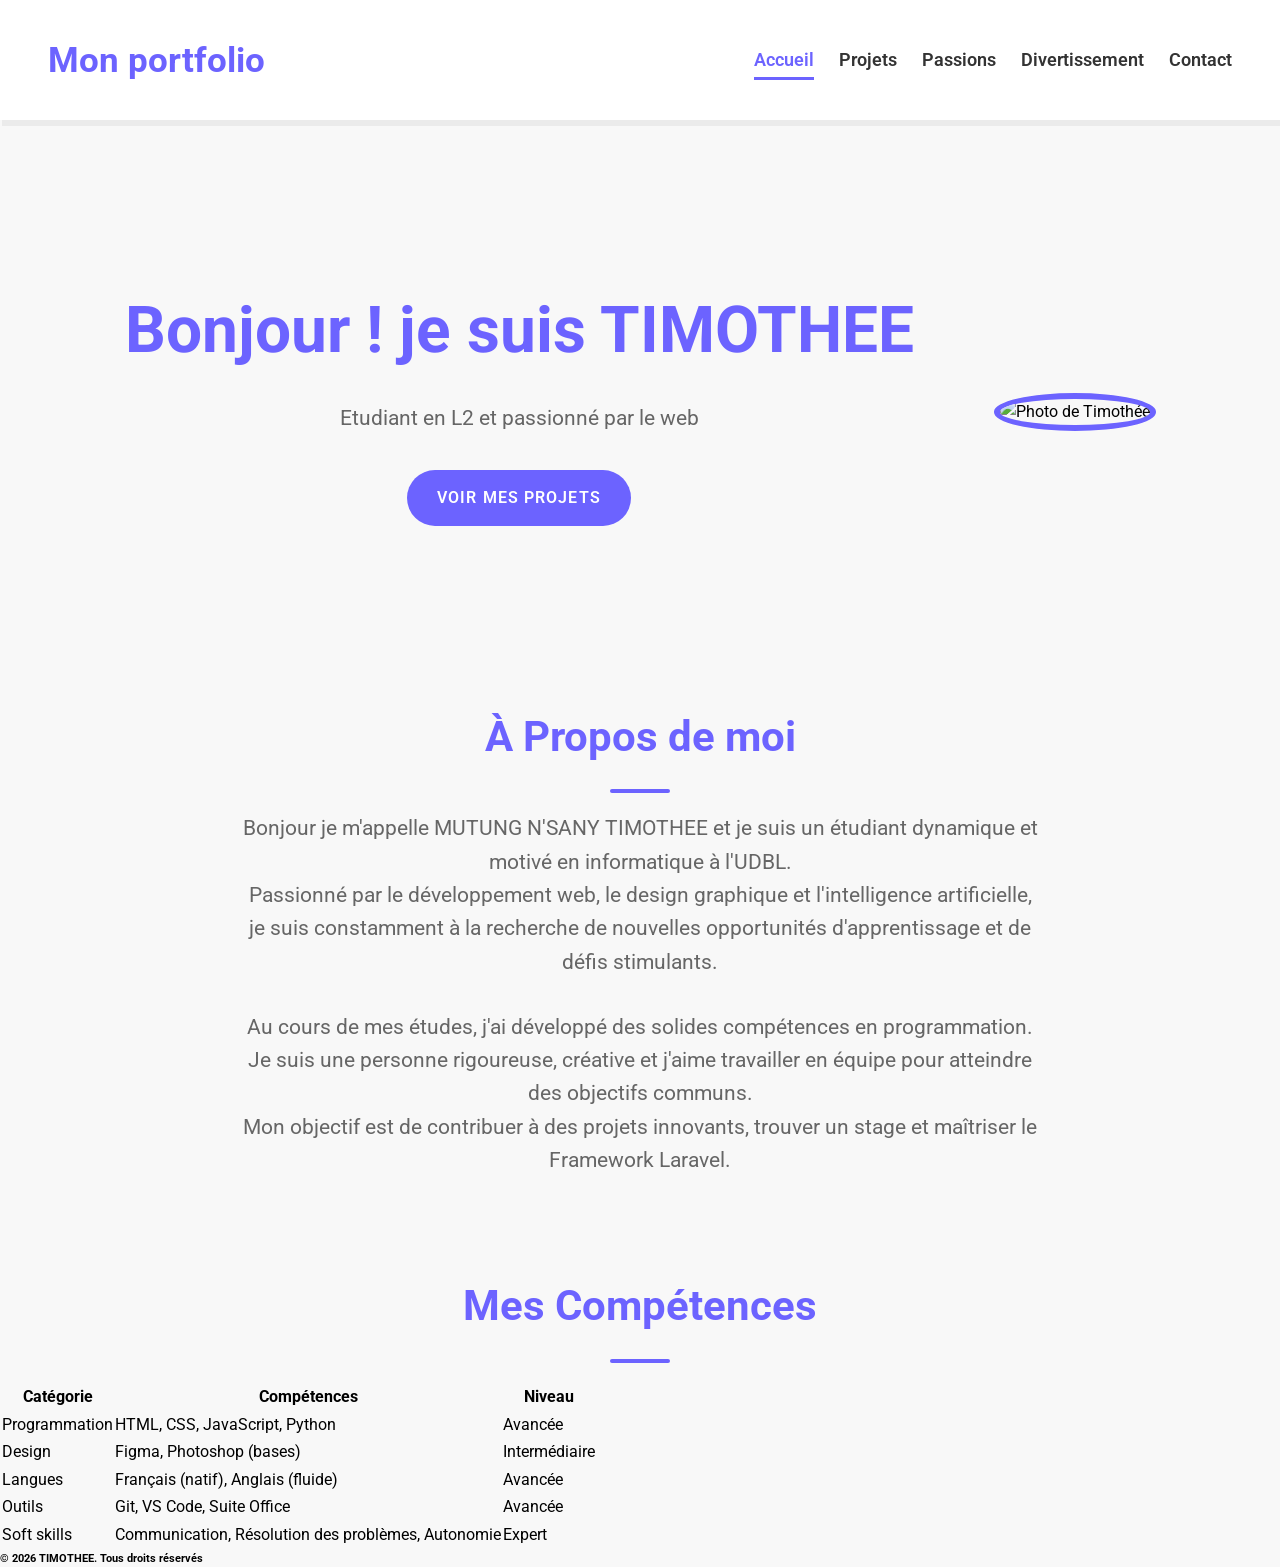
==== Index.html @ eccf8bee "stylisation de la section apropos" ====
<!DOCTYPE html>
<html lang="en">
<head>
    <meta charset="UTF-8">
    <meta name="viewport" content="width=device-width, initial-scale=1.0">
    <title>MON Portfolio</title>
    <link rel="stylesheet" href="css/style.css">
    <link rel="preconnect" href="https://fonts.googleapis.com">
    <link rel="preconnect" href="https://fonts.gstatic.com" crossorigin>
    <link href="https://fonts.googleapis.com/css2?family=Roboto:ital,wght@0,100..900;1,100..900&display=swap" rel="stylesheet">
    <link rel="stylesheet" href="https://cdnjs.cloudflare.com/ajax/libs/font-awesome/7.0.1/css/all.min.css" integrity="sha512-2SwdPD6INVrV/lHTZbO2nodKhrnDdJK9/kg2XD1r9uGqPo1cUbujc+IYdlYdEErWNu69gVcYgdxlmVmzTWnetw==" crossorigin="anonymous" referrerpolicy="no-referrer" />
</head>
<body>
   <header>
    <div>
        <a href="">Mon portfolio</a>
    </div>
    <nav>
        <ul>
            <li><a href="Index.html" class="active">Accueil</a></li>
            <li><a href="Projects.html">Projets</a></li>
            <li><a href="Passions.html">Passions</a></li>
            <li><a href="Divertissement.html">Divertissement</a></li>
            <li><a href="Contacts.html">Contact</a></li>
        </ul>
    </nav>
   </header> 
   <main>
   <section class="hero">
    <div>
        <h1>Bonjour ! je suis TIMOTHEE</h1>
        <p>Etudiant en L2 et passionné par le web</p>
        <a href="Projects.html">Voir mes Projets</a>
    </div>
    <div>
        <img src="images/IMG_20250408_120233.jpg" alt="Photo de Timothée">
    </div>
   </section>
   <section class="apropos">
            <div>
                <h2>À Propos de moi</h2>
                <p> Bonjour je m'appelle MUTUNG N'SANY TIMOTHEE et je suis un étudiant dynamique et motivé en informatique à l'UDBL.<br> Passionné par le développement web, le design graphique et l'intelligence artificielle,<br> je suis constamment à la recherche de nouvelles opportunités d'apprentissage et de défis stimulants.</p>
                <p>Au cours de mes études, j'ai développé des solides compétences en programmation.<br> Je suis une personne rigoureuse, créative et j'aime travailler en équipe pour atteindre des objectifs communs.<br> Mon objectif est de contribuer à des projets innovants, trouver un stage et maîtriser le Framework Laravel.</p>
            </div>
        </section>
        <section class="competence">
            <h2>Mes Compétences</h2>
            <table>
                <thead>
                <tr>
                    <th>Catégorie</th>
                    <th>Compétences</th>
                    <th>Niveau</th>
                </tr>
            </thead>
                    <tbody>
                <tr>
                    <td>Programmation</td>
                    <td>HTML, CSS, JavaScript, Python</td>
                    <td>Avancée</td>
                </tr>
                <tr>
                    <td>Design</td>
                    <td>Figma, Photoshop (bases)</td>
                    <td>Intermédiaire</td>
                </tr>
                <tr>
                    <td>Langues</td>
                    <td>Français (natif), Anglais (fluide)</td>
                    <td>Avancée</td>
                </tr>
                <tr>
                    <td>Outils</td>
                    <td>Git, VS Code, Suite Office</td>
                    <td>Avancée</td>
                </tr>
                <tr>
                    <td>Soft skills</td>
                    <td>Communication, Résolution des problèmes, Autonomie</td>
                    <td>Expert</td>
                </tr>
                </tbody>
            </table>
        </section>
    </main>
    <footer>
        <h6>
            &copy; 2026 TIMOTHEE. Tous droits réservés
        </h6>

        <div>
            <i class="fa-brands fa-github"></i>
            <i class="fa-brands fa-linkedin"></i>
            <i class="fa-brands fa-x-twitter"></i>
        </div>
    </footer>
    
</body>
</html>
---- css/style.css ----
:root{
    --violet-doux: #6c63ff;
    --violet-fonce: #534edd;
    --orange-vif: #ffa726;
    --grid-tres-fonce: #333;
    --gris-fonce: #666;
    --gris-tres-clair: #f8f8f8;
    --gris-clair: #eee;
}
*{
    margin: 0;
    padding: 0;
    box-sizing: border-box;
}

body{
    background-color: var(--gris-tres-clair);
    font-family: Roboto, sans-serif;
    line-height: 1.6;
}
header{
    background-color: white;
    box-shadow: 2px 6px rgba(0,0,0,0.05);
    position: sticky;
    top:0;
    z-index: 100;
    display: flex;
    justify-content: space-between;
    align-items: center;
    padding: 2rem 3rem;
}

header div a {
    text-decoration: none;
    font-size: 2.2rem;
    font-weight: bold;
    color: var(--violet-doux);
}
ul li{list-style: none;
    margin-left: 25px;
}
ul{
    display: flex;
}
ul li a{
    text-decoration: none;
    color: var(--grid-tres-fonce);
    font-weight: 600;
    font-size: 1.1rem;
    position: relative;
    padding: 10px 0;
}
ul li a:hover{
    color: var(--violet-doux);
}
ul li a::after{
    content: '';
    position: absolute;
    left: 0;
    bottom: 0;
    height: 3px;
    width: 0;
    background-color: var(--violet-doux);
    transition: width 0.3s ease;
}
ul li a:hover::after{
    width: 100%;
}
a.active {
    color: var(--violet-doux);
}
a.active::after{
    width: 100%;
}
.hero{
    display: flex;
    justify-content: center;
    align-items: center;
    gap: 5rem;
    text-align: center;
    margin: 10rem 2rem;
}
.hero img{
    width: 300px;
    height: 300px;
    object-fit: cover;
    border-radius: 50%;
    border: 6px solid var(--violet-doux);
}
.hero h1{
    color: var(--violet-doux);
    font-size: 4rem;
    font-weight: 700;
    margin-bottom: 1.2rem;

}
.hero p{
    color: var(--gris-fonce);
    font-size: 1.3rem;
    margin-bottom: 1.1rem;
}
.hero a {
    text-decoration: none;
    display: inline-block;
    background-color: var(--violet-doux);
    color: white;
    padding: 15px 30px;
    border-radius: 75px;
    text-transform: uppercase;
    letter-spacing: 1.1px;
    font-weight: 600;
    margin: 1.1rem;
    transition: background-color 0.3s ease, transform 0.2s ease;
}
.hero a:hover{
    background-color: var(--violet-fonce);
    transform: translateY(-3px);

}
.apropos{
    width: 800px;
    margin: 6rem auto;
    text-align: center;
}

section h2 { 
    color:var(--violet-doux);
    font-size: 2.6rem;
    font-weight: 700;
    position: relative;
    text-align: center;
}
section h2::after {
    content:'' ;
    display: block;
    width: 60px;
    height: 4px;
    background-color: var(--violet-doux);
    margin: 1.2rem auto;
    border-radius: 2px;
}
.apropos p {
    margin-bottom: 2rem ;
    color:var(--gris-fonce);
    font-size: 1.3rem;

}
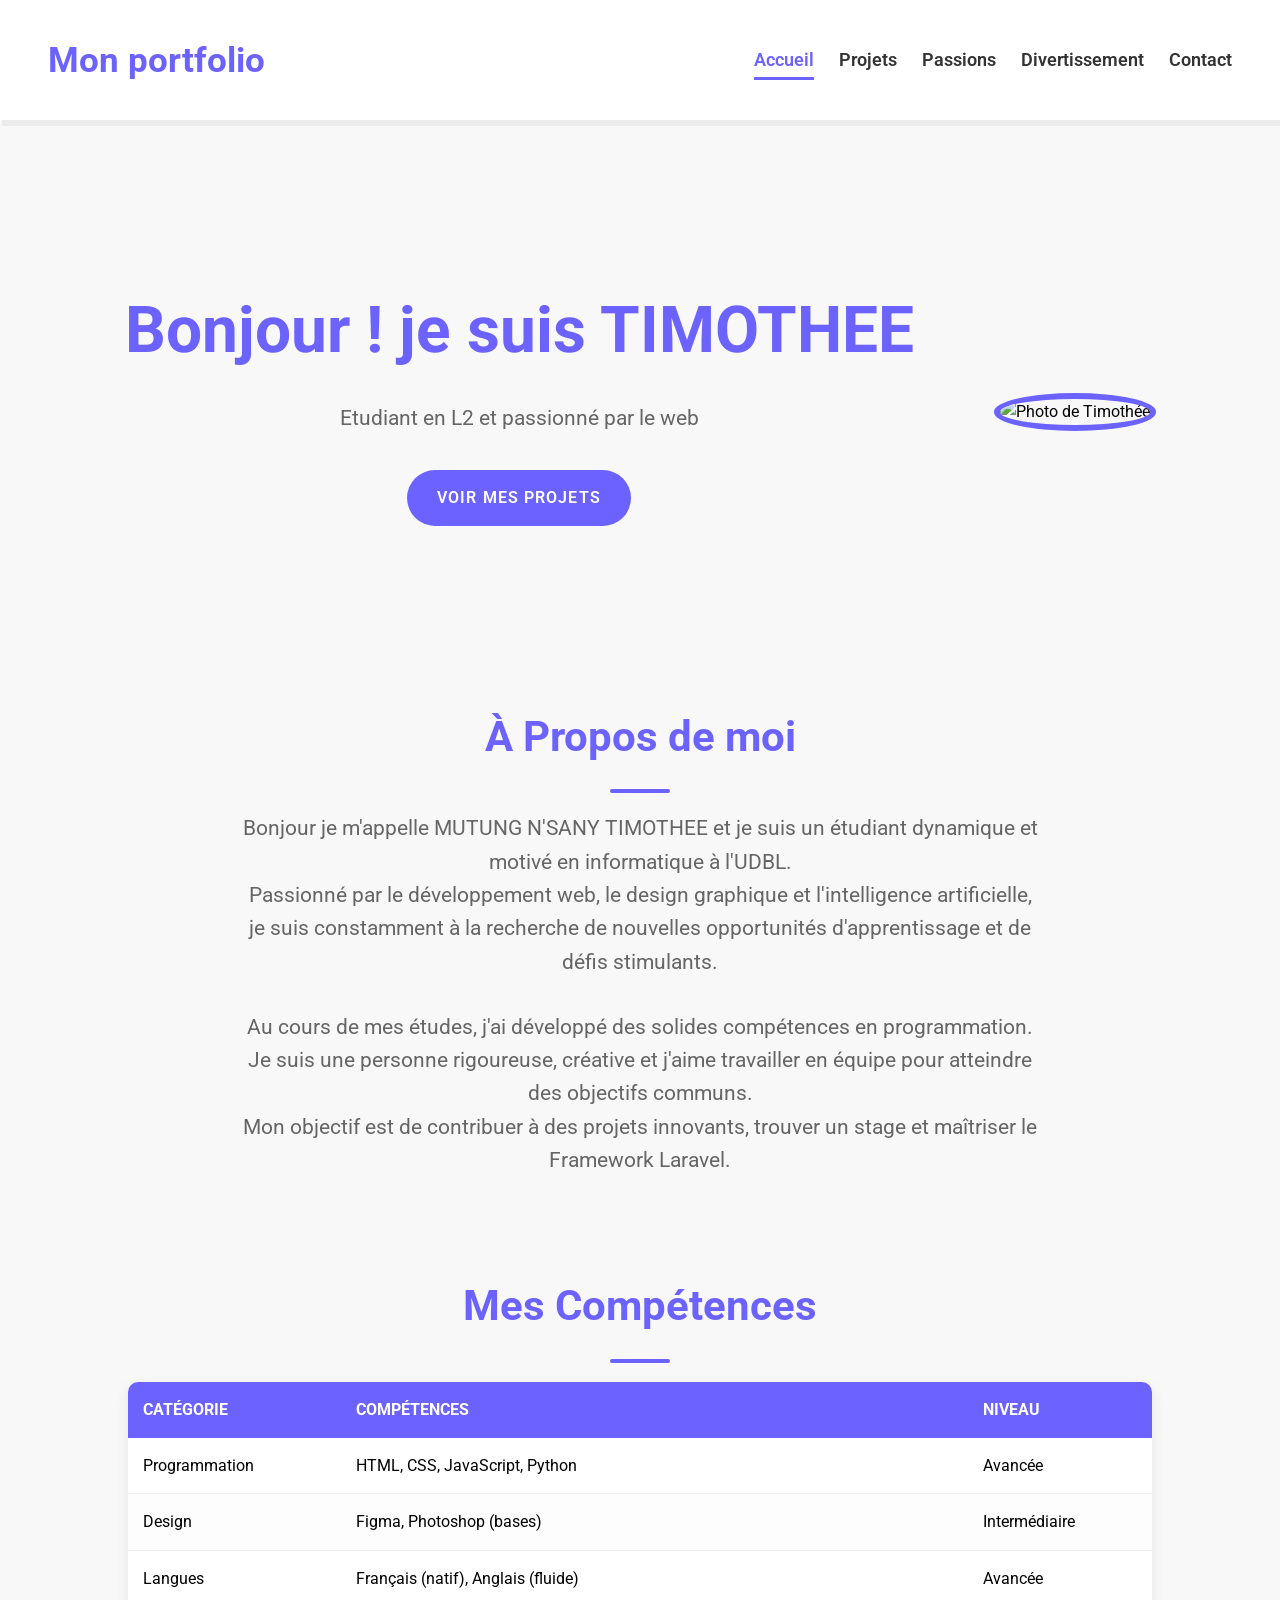
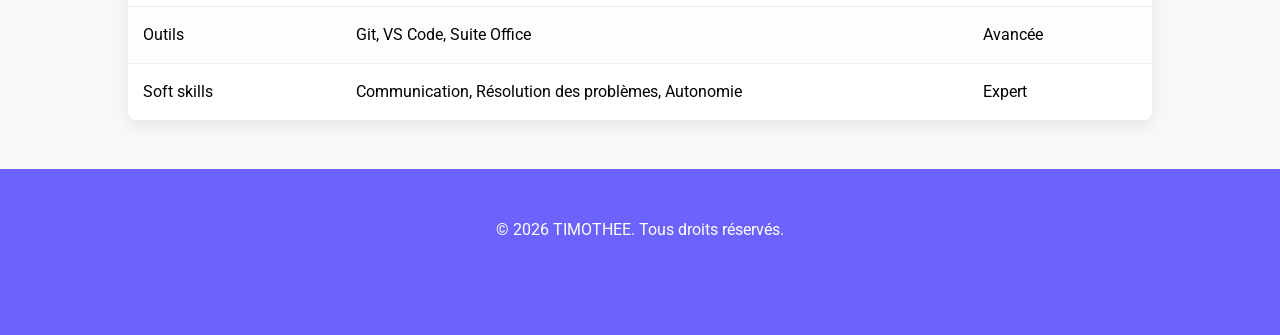
==== commit 62057160: "stylisation de la section competences et footer" ====
--- a/Index.html
+++ b/Index.html
@@ -43,7 +43,7 @@
                 <p>Au cours de mes études, j'ai développé des solides compétences en programmation.<br> Je suis une personne rigoureuse, créative et j'aime travailler en équipe pour atteindre des objectifs communs.<br> Mon objectif est de contribuer à des projets innovants, trouver un stage et maîtriser le Framework Laravel.</p>
             </div>
         </section>
-        <section class="competence">
+        <section class="competences">
             <h2>Mes Compétences</h2>
             <table>
                 <thead>
@@ -84,14 +84,13 @@
         </section>
     </main>
     <footer>
-        <h6>
-            &copy; 2026 TIMOTHEE. Tous droits réservés
-        </h6>
+        <p>&copy; 2026 TIMOTHEE. Tous droits réservés.</p>
+        <link rel="stylesheet" href="https://cdnjs.cloudflare.com/ajax/libs/font-awesome/7.0.1/css/all.min.css">
 
         <div>
-            <i class="fa-brands fa-github"></i>
-            <i class="fa-brands fa-linkedin"></i>
-            <i class="fa-brands fa-x-twitter"></i>
+           <a href="" ><i class="fa-brands fa-github"></i></a>
+            <a href=""><i class="fa-brands fa-linkedin"></i></a>
+           <a href=""><i class="fa-brands fa-x-twitter"></i></a>
         </div>
     </footer>
     
--- a/css/style.css
+++ b/css/style.css
@@ -144,4 +144,65 @@
     color:var(--gris-fonce);
     font-size: 1.3rem;
 
+}
+.competences table {
+    width:80%;
+    margin: 0 auto;
+    border-collapse: collapse;
+    background-color: #FFF;
+    box-shadow: 0 5px 15px rgba(0, 0, 0, 0.08);
+    border-radius: 10px;
+    overflow: hidden;
+
+}
+.competences table th, .competences table td {
+    padding: 15px;
+}
+.competences table thead {
+        background-color: var(--violet-doux);
+        color: #FFF;
+        text-transform: uppercase;
+
+    }
+.competences table tbody td {
+    border-bottom: 1px solid var(--gris-clair);
+
+}
+.competences table tbody tr:nth-child(even) {
+    background-color: #FDFDFD;
+
+}
+.competences table tbody tr:hover {
+    transition: backgroud-color 0.3s ease;
+
+}
+.competences table tbody tr:hover{
+    background-color: #F0F0F0;
+}
+.competences table thead th {
+    text-align: left;
+}
+footer {
+    margin-top: 3rem;
+    background-color: var(--violet-doux);
+    padding: 3rem 0;
+    text-align: center;
+
+}
+footer p {
+    color: white;
+    margin-bottom: 1.2rem;
+}
+
+footer a {
+    display: inline-block;
+    font-size: 1.6rem;
+    color: white;
+    margin: 0 10px;
+    transition: color 0.3s ease, transform 0.2s ease;
+
+}
+footer a:hover {
+    color: var(--orange-vif);
+    transform: translateY(-3px);
 }
